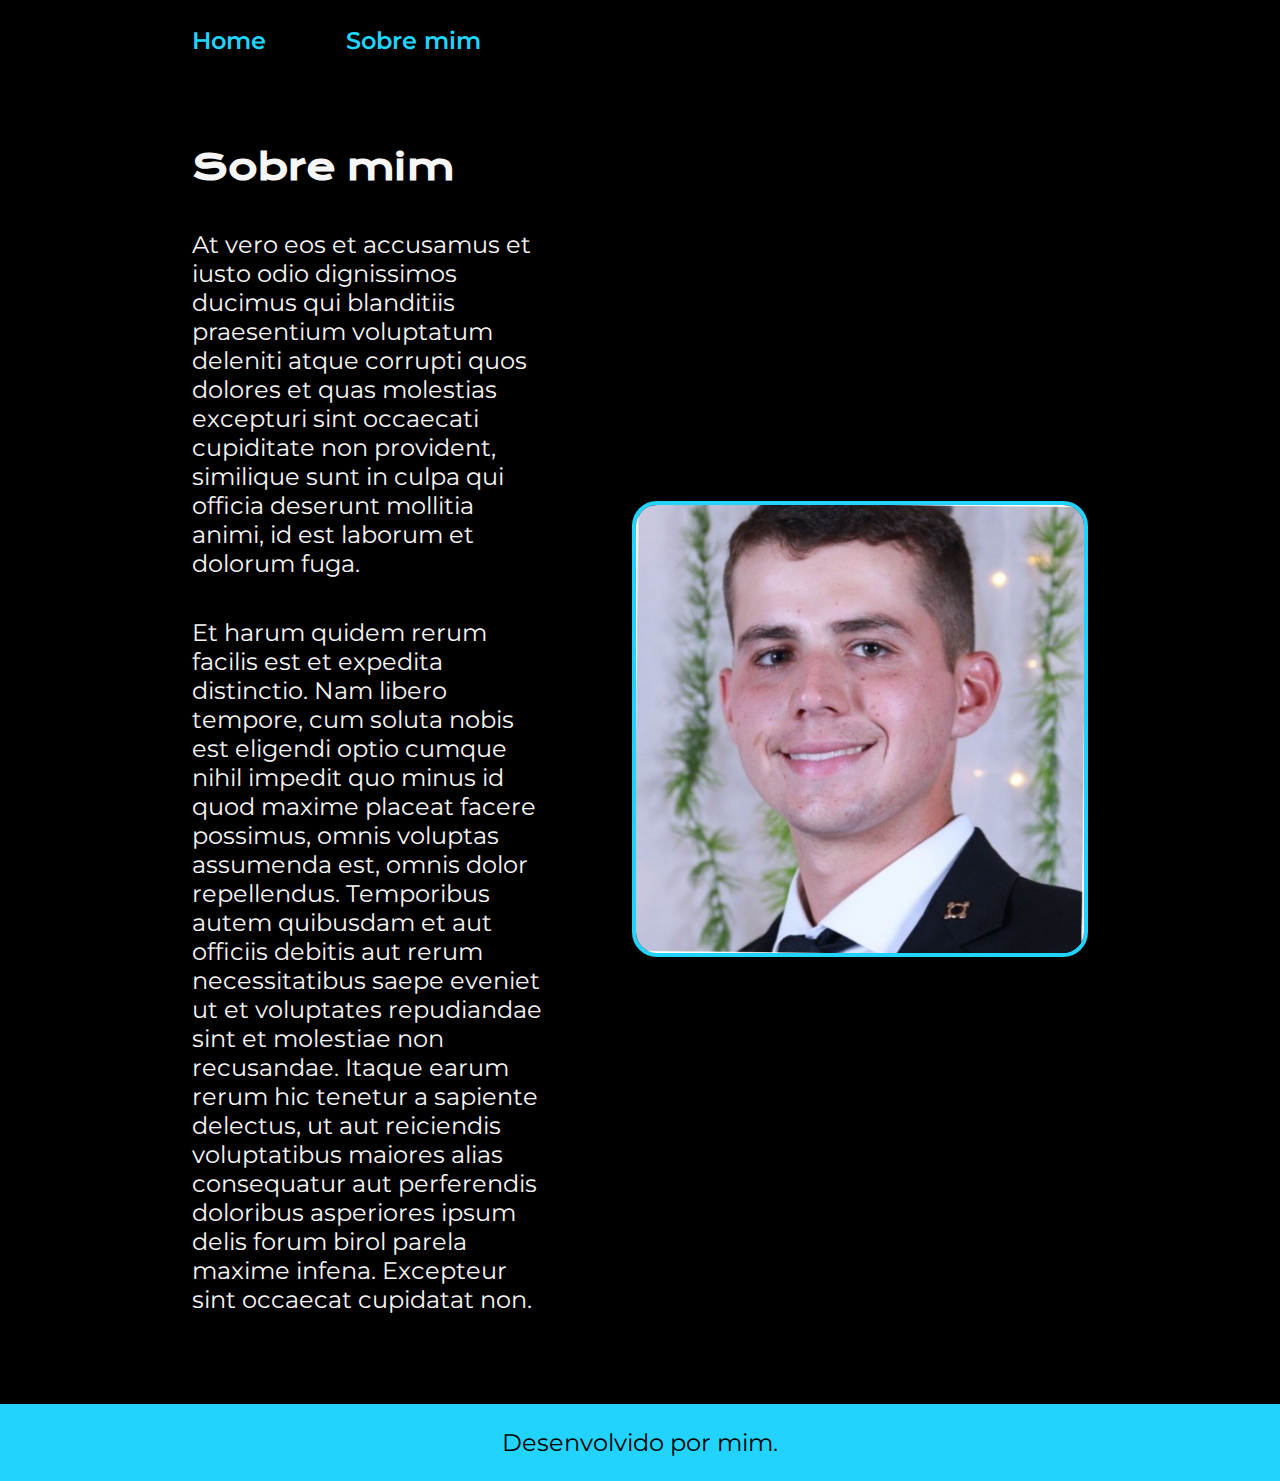
==== about.html @ a137b33d "Cursos 3 & 4" ====
<!DOCTYPE html>
<html lang="pt-br">
<head>
    <meta charset="UTF-8">
    <meta name="viewport" content="width=device-width, initial-scale=1.0">
    <title>Sobre mim</title>
    <link rel="stylesheet" href="styles/style.css">
</head>
<body>
    <header>
        <nav class="header_menu">
            <a class="header_menu_link" href="index.html">Home</a>
            <a class="header_menu_link" href="about.html">Sobre mim</a>
        </nav>
    </header>

    <main class="presentation">
        <section class="presentation_content">
            <h1 class="presentation_content_title">Sobre mim</h1>
            <p class="presentation_content_text">At vero eos et accusamus et iusto odio dignissimos ducimus qui blanditiis praesentium voluptatum deleniti atque corrupti quos dolores et quas molestias excepturi sint occaecati cupiditate non provident, similique sunt in culpa qui officia deserunt mollitia animi, id est laborum et dolorum fuga.</p>
            <p class="presentation_content_text">Et harum quidem rerum facilis est et expedita distinctio. Nam libero tempore, cum soluta nobis est eligendi optio cumque nihil impedit quo minus id quod maxime placeat facere possimus, omnis voluptas assumenda est, omnis dolor repellendus. Temporibus autem quibusdam et aut officiis debitis aut rerum necessitatibus saepe eveniet ut et voluptates repudiandae sint et molestiae non recusandae. Itaque earum rerum hic tenetur a sapiente delectus, ut aut reiciendis voluptatibus maiores alias consequatur aut perferendis doloribus asperiores ipsum delis forum birol parela maxime infena. Excepteur sint occaecat cupidatat non.</p>
        </section>
        <img class="presentation_image" src="assets/imagem.jpeg" alt="Imagem do Thomas Pflug">
    </main>

    <footer>
        <p>Desenvolvido por mim.</p>
    </footer>
</body>
</html>
---- styles/style.css ----
@import url('https://fonts.googleapis.com/css2?family=Krona+One&family=Montserrat:ital,wght@0,100..900;1,100..900&display=swap');

:root{
    --cor-primaria: #000000;
    --cor-secundaria: #F6F6F6;
    --cor-terciaria: #22D4FD;
    --cor-hover: #272727;

    --fonte-primaria: 'Krona One', sans-serif;
    --fonte-secundaria: 'Montserrat', sans-serif;
}

*{
    margin: 0;
    padding: 0;
}

body {
    box-sizing: border-box;
    background-color: var(--cor-primaria);
    color: var(--cor-secundaria);
}

header{
    padding: 2% 0% 0% 15%;
}

.header_menu{
    display: flex;
    gap: 80px;
}

.header_menu_link{
    font-family: var(--fonte-secundaria);
    font-size: 1.5rem;
    font-weight: 600;
    color: var(--cor-terciaria);
    text-decoration: none;
}

.presentation {
    padding: 7% 15%;
    display: flex;
    align-items: center;
    justify-content: space-between;
    gap: 82px;
}

.presentation_content {
    width: 50%;
    display: flex;
    flex-direction: column;
    gap: 40px;
}

.presentation_content_title {
    font-size: 2.25rem;
    font-family: var(--fonte-primaria);
}

.title_highlight {
    color: var(--cor-terciaria);
}

.presentation_content_text {
    font-size: 1.5rem;
    font-family: var(--fonte-secundaria);
}

.presentation_content_links{
    display: flex;
    flex-direction: column;
    justify-content: space-between;
    align-items: center;
    gap: 32px;
}

.presentation_content_links_subtitle{
    font-family: var(--fonte-primaria);
    font-weight: 400;
    font-size: 1.5rem;
}

.presentation_content_links_link {
    display: flex;
    justify-content: center;
    gap: 16px;
    border: 2px solid var(--cor-terciaria);
    width: 50%;
    text-align: center;
    border-radius: 8px;
    font-size: 1.5rem;
    font-weight: 600;
    padding: 21.5px 0;
    text-decoration: none;
    color: var(--cor-secundaria);
    font-family: var(--fonte-secundaria);
}

.presentation_content_links_link:hover {
    
    background-color: var(--cor-hover);
}

.presentation_image{
    width: 50%;
    border-radius: 25px;
    border: 4px solid var(--cor-terciaria);
}

.text_highlight {
    color: var(--cor-terciaria);
}

footer{
    padding: 24px;
    color: var(--cor-primaria);
    background-color: var(--cor-terciaria);
    text-align: center;
    font-family: var(--fonte-secundaria);
    font-size: 1.5rem;
    font-weight: 400;
}

@media (max-width: 1200px) {

    header{
        padding: 10%;
    }

    .header_menu {
        justify-content: center;
    }

    .presentation{
        flex-direction: column-reverse;
        padding: 5%;
    }

    .presentation_content {
        width: auto;
    }
}
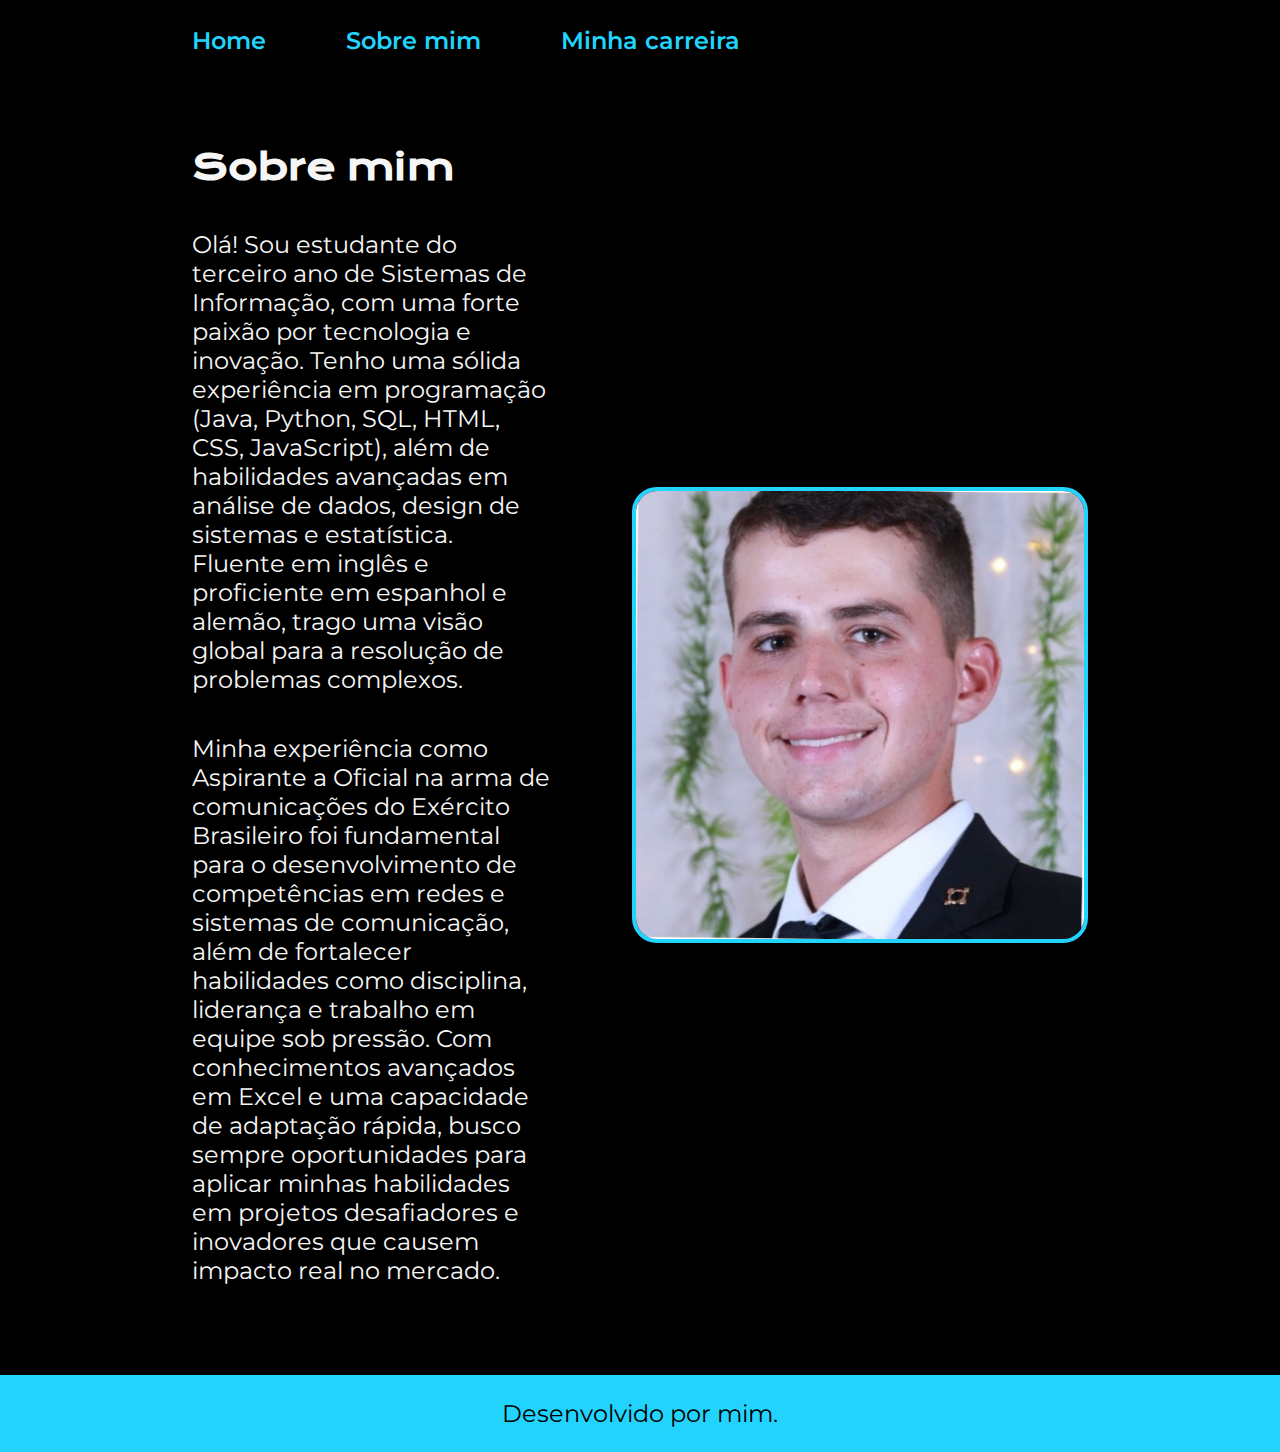
==== commit e664ccd2: "Adicionando "Minha carreira"" ====
--- a/about.html
+++ b/about.html
@@ -11,14 +11,15 @@
         <nav class="header_menu">
             <a class="header_menu_link" href="index.html">Home</a>
             <a class="header_menu_link" href="about.html">Sobre mim</a>
+            <a class="header_menu_link" href="career.html">Minha carreira</a>
         </nav>
     </header>
 
     <main class="presentation">
         <section class="presentation_content">
             <h1 class="presentation_content_title">Sobre mim</h1>
-            <p class="presentation_content_text">At vero eos et accusamus et iusto odio dignissimos ducimus qui blanditiis praesentium voluptatum deleniti atque corrupti quos dolores et quas molestias excepturi sint occaecati cupiditate non provident, similique sunt in culpa qui officia deserunt mollitia animi, id est laborum et dolorum fuga.</p>
-            <p class="presentation_content_text">Et harum quidem rerum facilis est et expedita distinctio. Nam libero tempore, cum soluta nobis est eligendi optio cumque nihil impedit quo minus id quod maxime placeat facere possimus, omnis voluptas assumenda est, omnis dolor repellendus. Temporibus autem quibusdam et aut officiis debitis aut rerum necessitatibus saepe eveniet ut et voluptates repudiandae sint et molestiae non recusandae. Itaque earum rerum hic tenetur a sapiente delectus, ut aut reiciendis voluptatibus maiores alias consequatur aut perferendis doloribus asperiores ipsum delis forum birol parela maxime infena. Excepteur sint occaecat cupidatat non.</p>
+            <p class="presentation_content_text">Olá! Sou estudante do terceiro ano de Sistemas de Informação, com uma forte paixão por tecnologia e inovação. Tenho uma sólida experiência em programação (Java, Python, SQL, HTML, CSS, JavaScript), além de habilidades avançadas em análise de dados, design de sistemas e estatística. Fluente em inglês e proficiente em espanhol e alemão, trago uma visão global para a resolução de problemas complexos.</p>
+            <p class="presentation_content_text">Minha experiência como Aspirante a Oficial na arma de comunicações do Exército Brasileiro foi fundamental para o desenvolvimento de competências em redes e sistemas de comunicação, além de fortalecer habilidades como disciplina, liderança e trabalho em equipe sob pressão. Com conhecimentos avançados em Excel e uma capacidade de adaptação rápida, busco sempre oportunidades para aplicar minhas habilidades em projetos desafiadores e inovadores que causem impacto real no mercado.</p>
         </section>
         <img class="presentation_image" src="assets/imagem.jpeg" alt="Imagem do Thomas Pflug">
     </main>
--- a/styles/style.css
+++ b/styles/style.css
@@ -122,6 +122,15 @@
     font-weight: 400;
 }
 
+.corpo .presentation {
+    padding: 7% 15%;
+    display: flex;
+    flex-direction: column;
+    align-items: center;
+    justify-content: space-between;
+    gap: 82px;
+}
+
 @media (max-width: 1200px) {
 
     header{
@@ -140,4 +149,9 @@
     .presentation_content {
         width: auto;
     }
+
+    .presentation_image{
+        max-width: 100%;
+        max-height: 100%;
+    }
 }